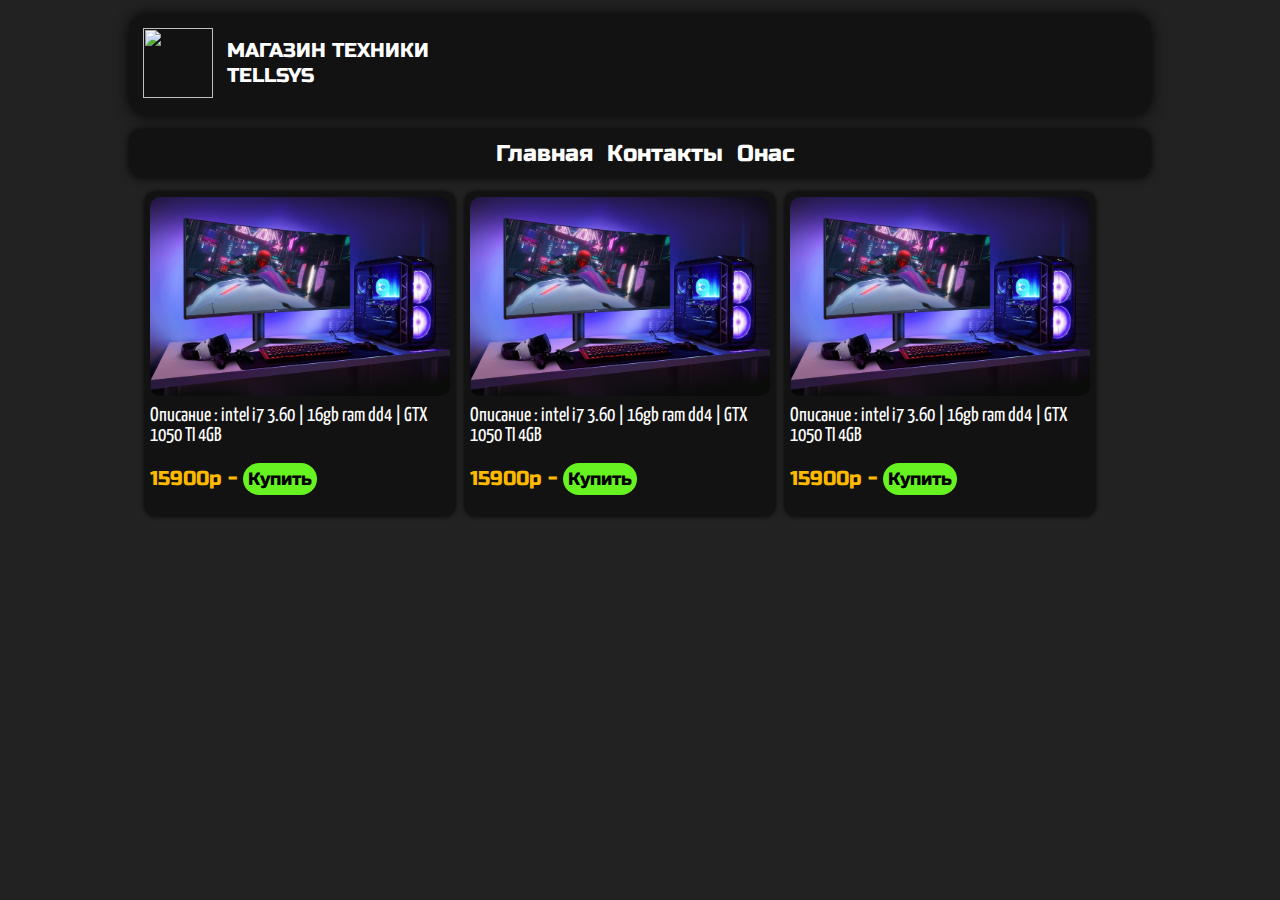
==== index.html @ 4edd5b3f "Add files via upload" ====
<html>
<head>
	<meta charset="utf-8">
	<title>МАГАЗИН ТЕХНИКИ</title>
	<link rel="stylesheet" type="text/css" href="style/style.css">
	<link rel="stylesheet" type="text/css" href="fonts/fonts.css">
	<meta name="viewport" content="width=device-width" />
</head>
<body>
	<div class="menu">
		<table>
			<td>
				<img id="logo" src="https://howdyho.net/media/images/logo.png">
			</td>
			<td>
				<div class="name_site">
					МАГАЗИН ТЕХНИКИ <br>TELLSYS 
				</div>
			</td>
		</table>
	</div>	

		<div class="sitebar">
			<a id="menu_gs" href="index.html">Главная</a>
			<a id="menu_gs" href="contact.html">Контакты</a>
			<a id="menu_gs" href="#">Онас</a>
		</div>

		<div class="kotolog">
 				<div class="tovar">
					<img id="t_img" src="img/pc.jpg"><br>
					<div id="bio_t">
						Описание : intel i7 3.60 | 16gb ram dd4 | GTX 1050 TI 4GB
				</div>
					<p id="price">15900р - <a id="buy_butt" href="#">Купить</a></p>
					</div>

 				<div class="tovar">
					<img id="t_img" src="img/pc.jpg"><br>
						<div id="bio_t">
							Описание : intel i7 3.60 | 16gb ram dd4 | GTX 1050 TI 4GB
				</div>
					<p id="price">15900р - <a id="buy_butt" href="#">Купить</a></p>
				</div>

				 <div class="tovar">
					<img id="t_img" src="img/pc.jpg"><br>
						<div id="bio_t">
							Описание : intel i7 3.60 | 16gb ram dd4 | GTX 1050 TI 4GB
				</div>
					<p id="price">15900р - <a id="buy_butt" href="#">Купить</a></p>
				</div>

		</div>
		
</body>
</html>
---- style/style.css ----
body {
	background: #222222;
	margin-top:15px ;
	-webkit-tap-highlight-color: transparent;

}

.name_site {
	color: white;
	font-size: 20px;
	font-family: 'Russo One', sans-serif;
	margin-left: 10px;
}


.menu {
	background: #121212;
	width: 1000px;
	margin: 0 auto;
	height: 80px;
	padding: 10px;
	border-radius: 15px;
	box-shadow: 0 0 15px black;
	margin: 0 auto;

}

#logo {
	width: 70px;
}

.kotolog {
	margin:  auto;
	width: 1000px;
	margin-top: 10px;
}

.sitebar {
	background:  #121212;
	margin: 0 auto;
	width: 1000px;
	margin-top: 15px;
	padding: 10px;
	border-radius: 10px;
	box-shadow: 0 0 10px black;
	text-align: center;

}

.c_1 {
	width: 900px;
	margin: 0 auto;

}

#t_img {
	width: 300px;
	border-radius: 10px;
	margin-top:5px ;
	margin: 0 auto;
}

.tovar {
	width: 300px;
	padding: 5px;
	border-radius: 10px;
	background: #121212;
	float: left;
	margin-bottom: 20px;
	margin: 5px;
	box-shadow: 0 0 5px black;
	transition: 0.2s;
}

.tovar:hover {
	box-shadow: 0 0 10px black;
}

#bio_t {
	color: white;
	font-size: 20px;
	font-family: 'Yanone Kaffeesatz', sans-serif;
	margin-top:10px;
}

#price {
	color: #FDB900;
	font-family: 'Russo One', sans-serif;
	font-size: 20px;
}

#buy_butt {
	color: black;
	text-decoration: none;
	background: #66F321;
	padding-top: 5px;
	font-size: 18px;
	padding-bottom: 5px;
	padding-left: 5px;
	padding-right: 5px;
	border-radius: 100px;
	transition: 0.2s;

}

#buy_butt:hover {
	background: #53ff00;
	color: white;
	text-shadow: 0 0 5px black;
}

#menu_gs {
	color: white;
	font-size: 23px;
	text-decoration: none;
	margin-left:10px ;
	font-family: 'Russo One', sans-serif;
	transition: 0.2s;
}
#menu_gs:hover {
	color: FC9700;
}
@media screen and (max-width : 480px) {
	.menu {
		width: 290px;
		height:70px;
	}

	.tovar {
		width:290px;
		margin-bottom: 10px;
		margin:0 auto;
        margin-bottom:10px;
	}

	.sitebar {
		width: 290px;
	}

	.kotolog {
		width: 300px;
	}

	#menu_gs {
		font-size: 22px;
	}

	#menu_gs {
		font-size:20px;
	}

	.name_site {
		font-size:21px;
	}

	#logo {
		width:60px;
	}

	#t_img {
		width:290px;
	}
}
---- fonts/fonts.css ----
@import url('https://fonts.googleapis.com/css2?family=Russo+One&display=swap');

@import url('https://fonts.googleapis.com/css2?family=Yanone+Kaffeesatz&display=swap');
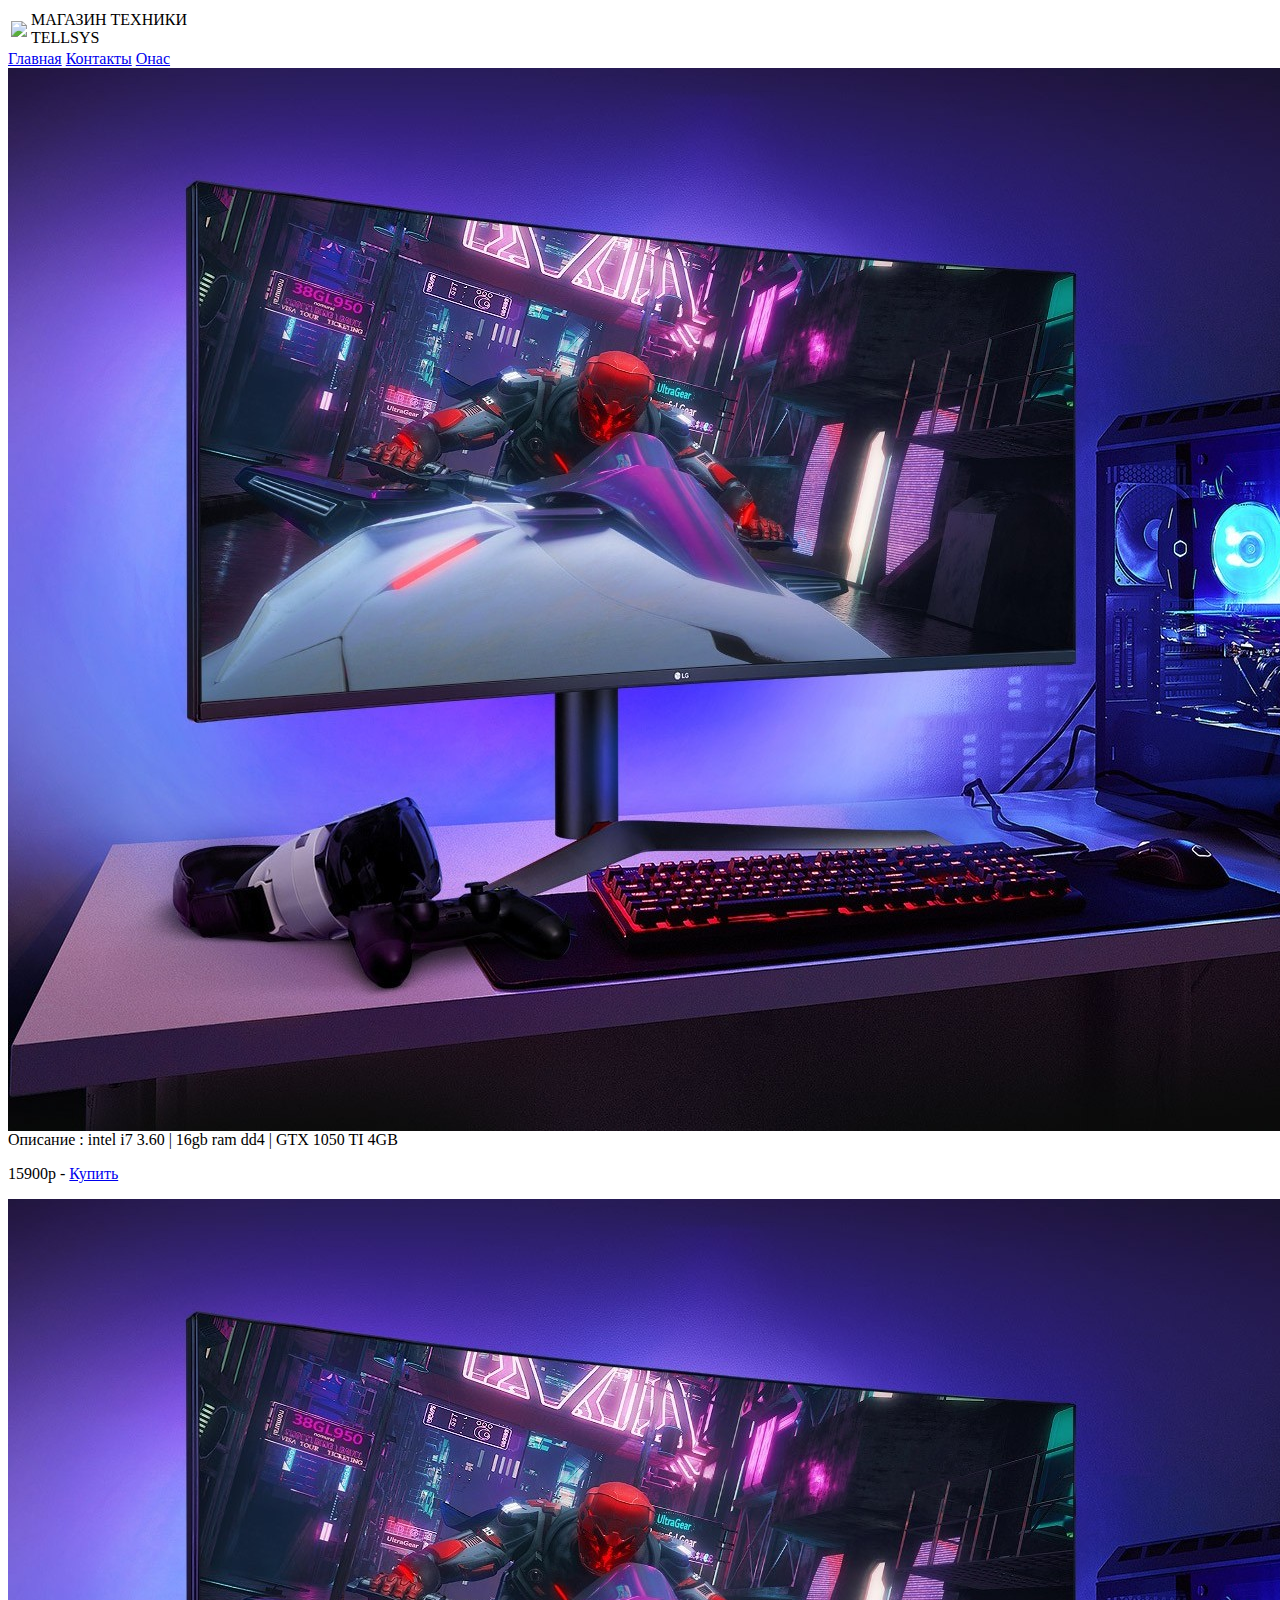
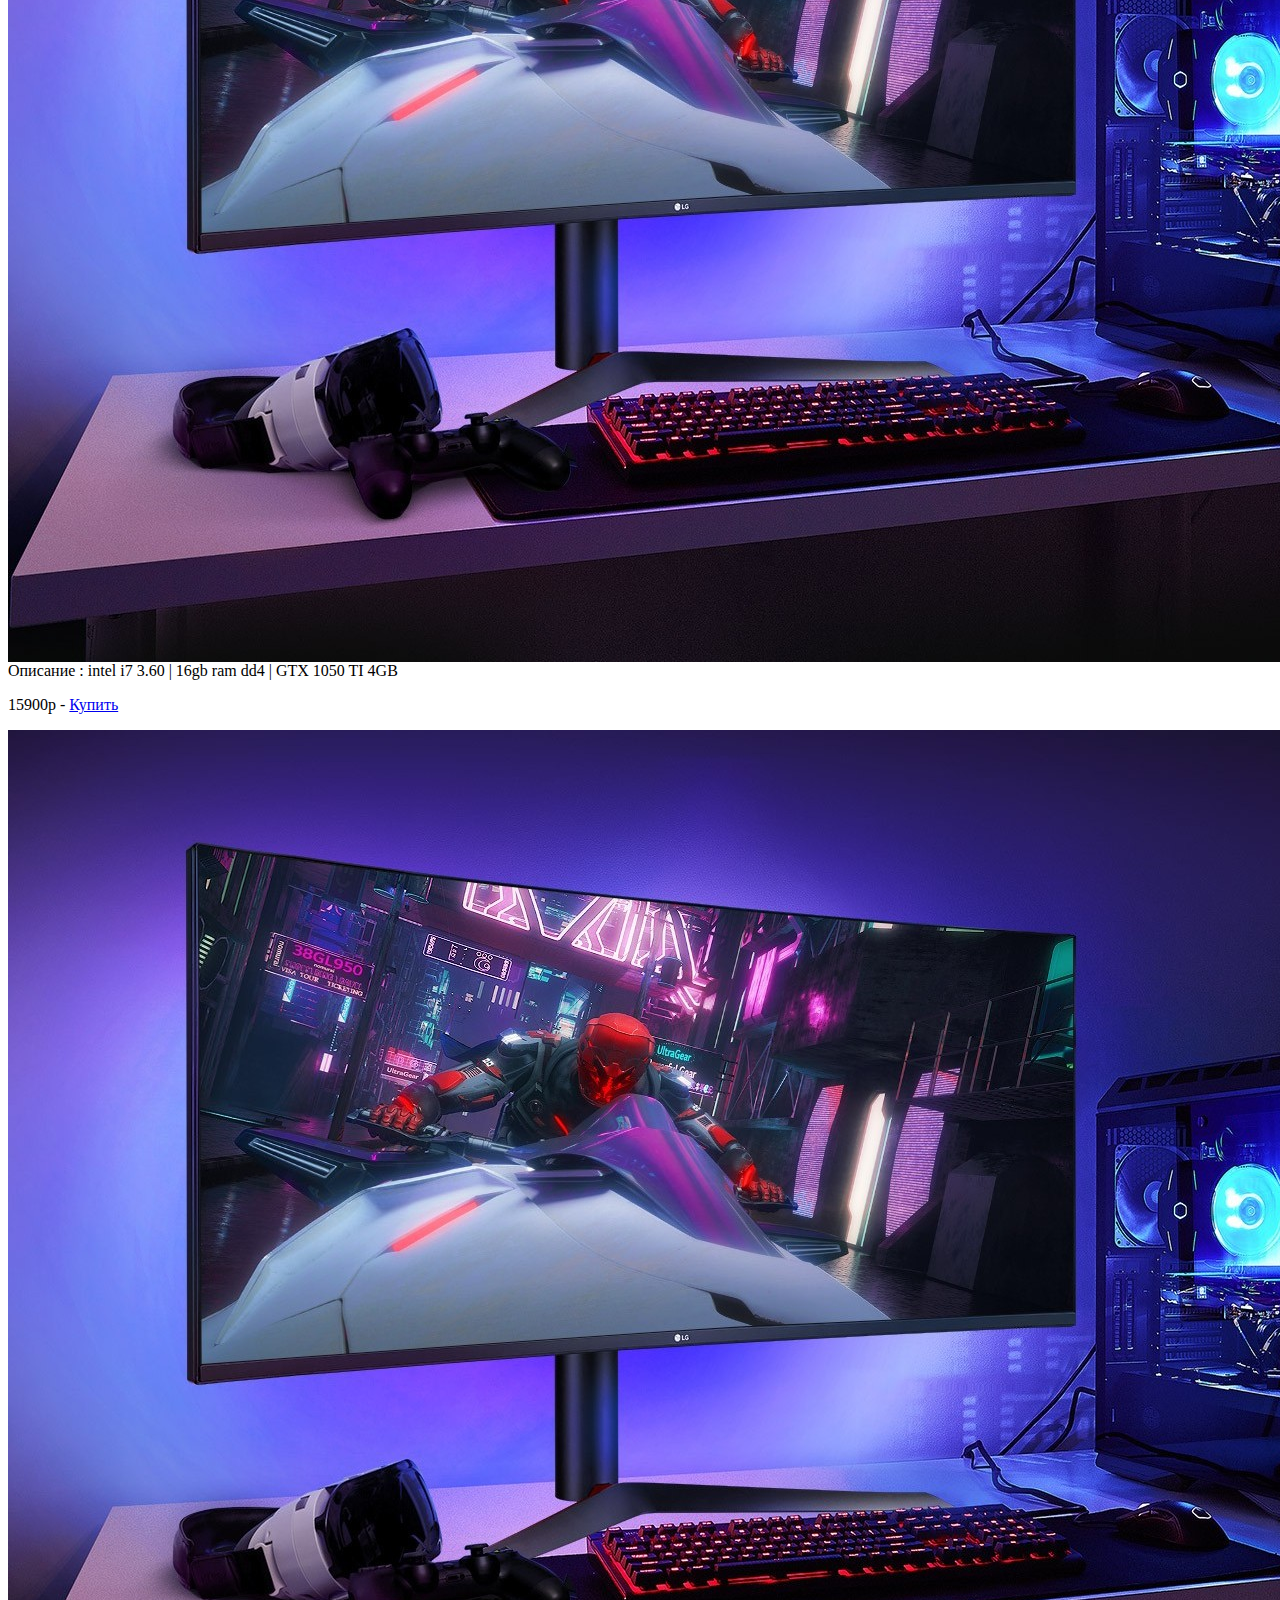
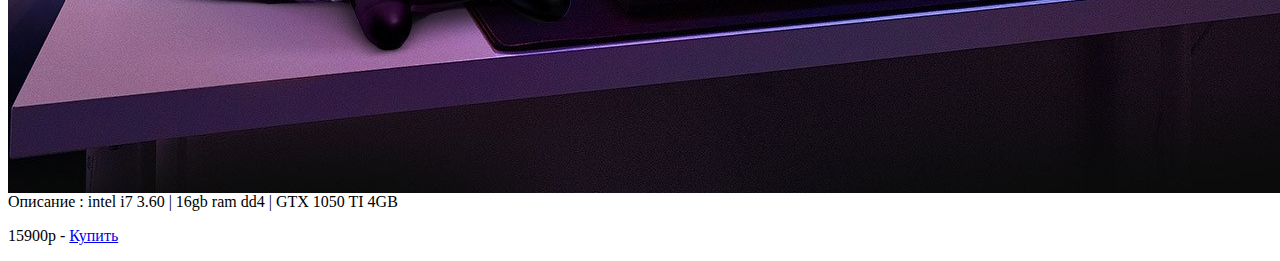
==== commit c7a6f40f: "Add files via upload" ====
--- a/index.html
+++ b/index.html
@@ -32,7 +32,7 @@
 					<div id="bio_t">
 						Описание : intel i7 3.60 | 16gb ram dd4 | GTX 1050 TI 4GB
 				</div>
-					<p id="price">15900р - <a id="buy_butt" href="#">Купить</a></p>
+					<p id="price">15900р - <a id="buy_butt" href="https://forms.gle/sGSMzTS9NNdFbBVn8">Купить</a></p>
 					</div>
 
  				<div class="tovar">
@@ -40,7 +40,7 @@
 						<div id="bio_t">
 							Описание : intel i7 3.60 | 16gb ram dd4 | GTX 1050 TI 4GB
 				</div>
-					<p id="price">15900р - <a id="buy_butt" href="#">Купить</a></p>
+					<p id="price">15900р - <a id="buy_butt" href="https://forms.gle/sGSMzTS9NNdFbBVn8">Купить</a></p>
 				</div>
 
 				 <div class="tovar">
@@ -48,7 +48,7 @@
 						<div id="bio_t">
 							Описание : intel i7 3.60 | 16gb ram dd4 | GTX 1050 TI 4GB
 				</div>
-					<p id="price">15900р - <a id="buy_butt" href="#">Купить</a></p>
+					<p id="price">15900р - <a id="buy_butt" href="https://forms.gle/sGSMzTS9NNdFbBVn8">Купить</a></p>
 				</div>
 
 		</div>
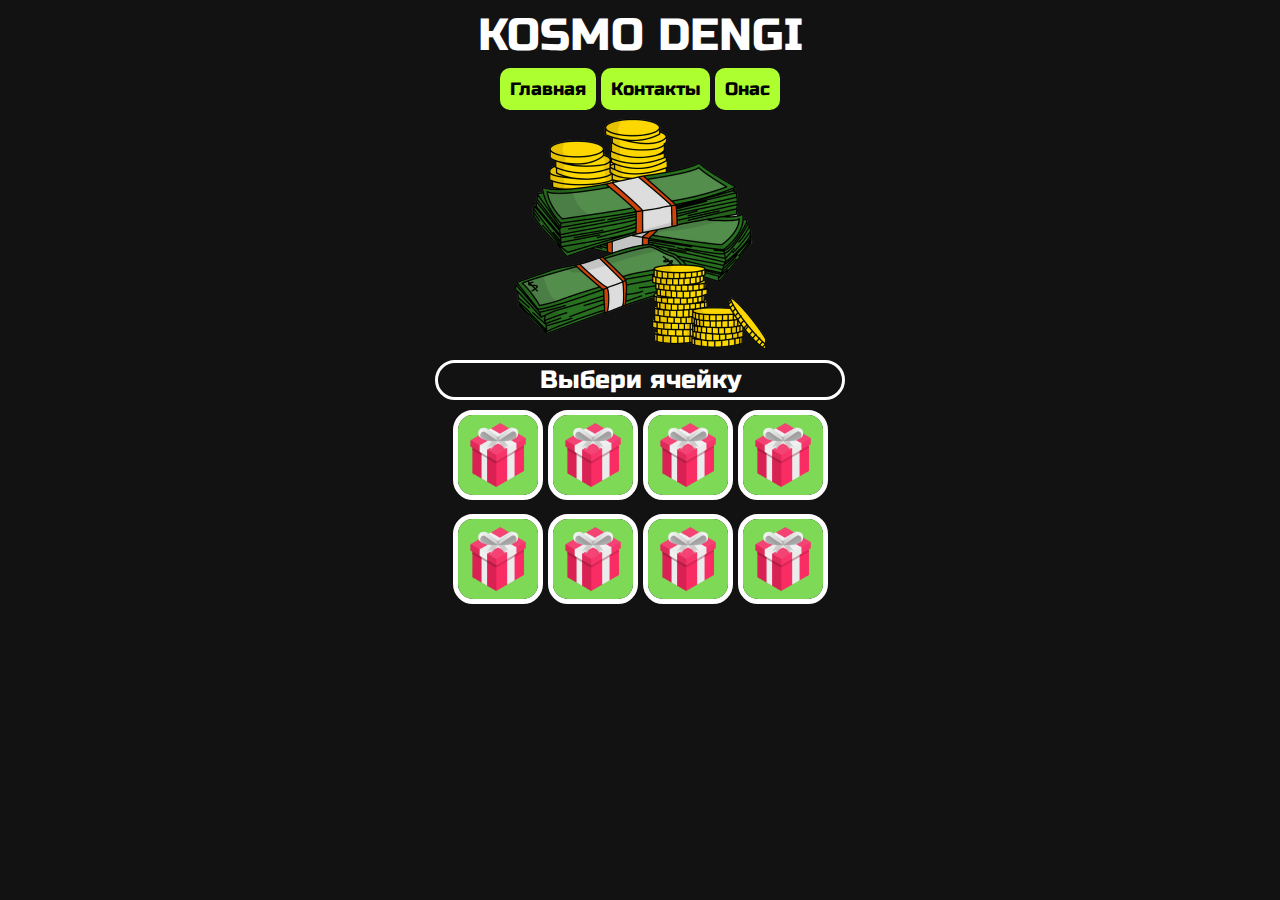
==== commit 762c3691: "Add files via upload" ====
--- a/index.html
+++ b/index.html
@@ -1,57 +1,41 @@
+<!DOCTYPE html>
 <html>
 <head>
 	<meta charset="utf-8">
-	<title>МАГАЗИН ТЕХНИКИ</title>
-	<link rel="stylesheet" type="text/css" href="style/style.css">
-	<link rel="stylesheet" type="text/css" href="fonts/fonts.css">
+	<title>ПОЛУЧИ СВОИ ДЕНЬГИ</title>
+	<link rel="stylesheet" type="text/css" href="css/style.css">
+	<link rel="stylesheet" type="text/css" href="fonts/font.css">
 	<meta name="viewport" content="width=device-width" />
+
 </head>
 <body>
+
+	<div class="name_site">KOSMO DENGI</div>
+	
 	<div class="menu">
-		<table>
-			<td>
-				<img id="logo" src="https://howdyho.net/media/images/logo.png">
-			</td>
-			<td>
-				<div class="name_site">
-					МАГАЗИН ТЕХНИКИ <br>TELLSYS 
-				</div>
-			</td>
-		</table>
-	</div>	
+		<a id="href" href="index.html">Главная</a>	
+		<a id="href" href="#">Контакты</a>	
+		<a id="href" href="#">Онас</a>	
+	</div>
 
-		<div class="sitebar">
-			<a id="menu_gs" href="index.html">Главная</a>
-			<a id="menu_gs" href="contact.html">Контакты</a>
-			<a id="menu_gs" href="#">Онас</a>
-		</div>
+		<img id="mimg" src="img/money.png">
 
-		<div class="kotolog">
- 				<div class="tovar">
-					<img id="t_img" src="img/pc.jpg"><br>
-					<div id="bio_t">
-						Описание : intel i7 3.60 | 16gb ram dd4 | GTX 1050 TI 4GB
-				</div>
-					<p id="price">15900р - <a id="buy_butt" href="https://forms.gle/sGSMzTS9NNdFbBVn8">Купить</a></p>
-					</div>
+	<div class="bas">Выбери ячейку</div>
 
- 				<div class="tovar">
-					<img id="t_img" src="img/pc.jpg"><br>
-						<div id="bio_t">
-							Описание : intel i7 3.60 | 16gb ram dd4 | GTX 1050 TI 4GB
-				</div>
-					<p id="price">15900р - <a id="buy_butt" href="https://forms.gle/sGSMzTS9NNdFbBVn8">Купить</a></p>
-				</div>
+	<div class="table">
+		<center>
+			<a href="money.html"><img id="butt_priz" src="img/butt.png"></a>
+			<a href="money.html"><img id="butt_priz" src="img/butt.png"></a>
+			<a href="money.html"><img id="butt_priz" src="img/butt.png"></a>
+			<a href="money.html"><img id="butt_priz" src="img/butt.png"></a>
+			<br>
+			<a href="money.html"><img id="butt_priz" src="img/butt.png"></a>
+			<a href="money.html"><img id="butt_priz" src="img/butt.png"></a>
+			<a href="money.html"><img id="butt_priz" src="img/butt.png"></a>
+			<a href="money.html"><img id="butt_priz" src="img/butt.png"></a>
 
-				 <div class="tovar">
-					<img id="t_img" src="img/pc.jpg"><br>
-						<div id="bio_t">
-							Описание : intel i7 3.60 | 16gb ram dd4 | GTX 1050 TI 4GB
-				</div>
-					<p id="price">15900р - <a id="buy_butt" href="https://forms.gle/sGSMzTS9NNdFbBVn8">Купить</a></p>
-				</div>
+		</center>
+	</div>
 
-		</div>
-		
 </body>
 </html>--- a/css/style.css
+++ b/css/style.css
@@ -0,0 +1,153 @@
+body {
+	background-color: #121212;
+	font-family: 'Russo One', sans-serif;
+	-webkit-tap-highlight-color: transparent;
+}
+
+.name_site {
+	color: white;
+	font-size: 45px;
+	width: 700px;
+	margin: 0 auto;
+	text-align: center;
+}
+
+.menu {
+	width: 700px;
+	margin: 0 auto;
+	text-align: center;
+	margin-top: 15px;
+}
+
+#href {
+	color: black;
+	font-size: 18px;
+	border-radius: 10px;
+	text-decoration: none;
+	background-color: greenyellow;
+	padding: 10px;
+}
+
+
+#mimg {
+	width: 250px;
+	display: block;
+    margin-left: auto;
+    margin-right: auto;
+    margin-top: 10px;
+}
+
+.bas {
+	color: white;
+	font-size: 25px;
+	width: 400px;
+	margin: 0 auto;
+	text-align: center;
+	border: 3px solid white;
+	padding: 2px;
+	border-radius: 100px;
+}
+
+.table {
+	width: 500px;
+	margin: 0 auto;
+	display: block;
+    margin-left: auto;
+    margin-right: auto;
+}
+
+#butt_priz {
+	width: 80px;
+	border-radius: 20px;
+	border: 5px solid white;
+    margin-top: 10px;
+}
+
+.vashpriz {
+	color: white;
+	font-size: 25px;
+	text-align: center;
+	margin-top: 10px;
+}
+
+#prizimg {
+	width: 100px;
+	border-radius: 10px;
+	box-shadow: 0 0 15px black;
+}
+
+.ha5 {
+	color: black;
+	text-align: center;
+	padding: 10px;
+	border-radius: 10px;
+	background-color: greenyellow;
+	width: 110px;
+	margin: 0 auto;
+}
+
+.b_give {
+	width: 700px;
+	margin: 0 auto;
+	text-align: center;
+	margin-top: 10px;
+}
+
+#pol {
+	color: black;
+	font-size: 25px;
+	background-color: greenyellow;
+	padding: 5px;
+	border-radius:40px;
+	text-decoration: none;
+}
+
+.Pfwwa {
+	color: white;
+	font-size: 25px;
+	text-align: center;
+}
+@media screen and (max-width: 480px) {
+	.name_site {
+		width: 350px;
+	}
+
+	.menu {
+		width: 350px;
+	}
+
+	#href {
+		font-size: 22px;
+	}
+
+	.bas {
+		width: 350px;
+		font-size: 35px;
+		border: 5px solid white;
+	}
+
+	.table {
+		width: 400px;
+	}
+
+	#butt_priz {
+		width: 80px;
+	}
+
+	.vashpriz {
+		font-size: 30px;
+	}
+
+	.ha5 {
+		font-size: 25px;
+		width: 150px;
+	}
+
+	#prizimg {
+		width: 150px;
+	}
+
+	.b_give {
+		width: 300px;
+	}
+}--- a/fonts/font.css
+++ b/fonts/font.css
@@ -0,0 +1 @@
+@import url('https://fonts.googleapis.com/css2?family=Russo+One&display=swap');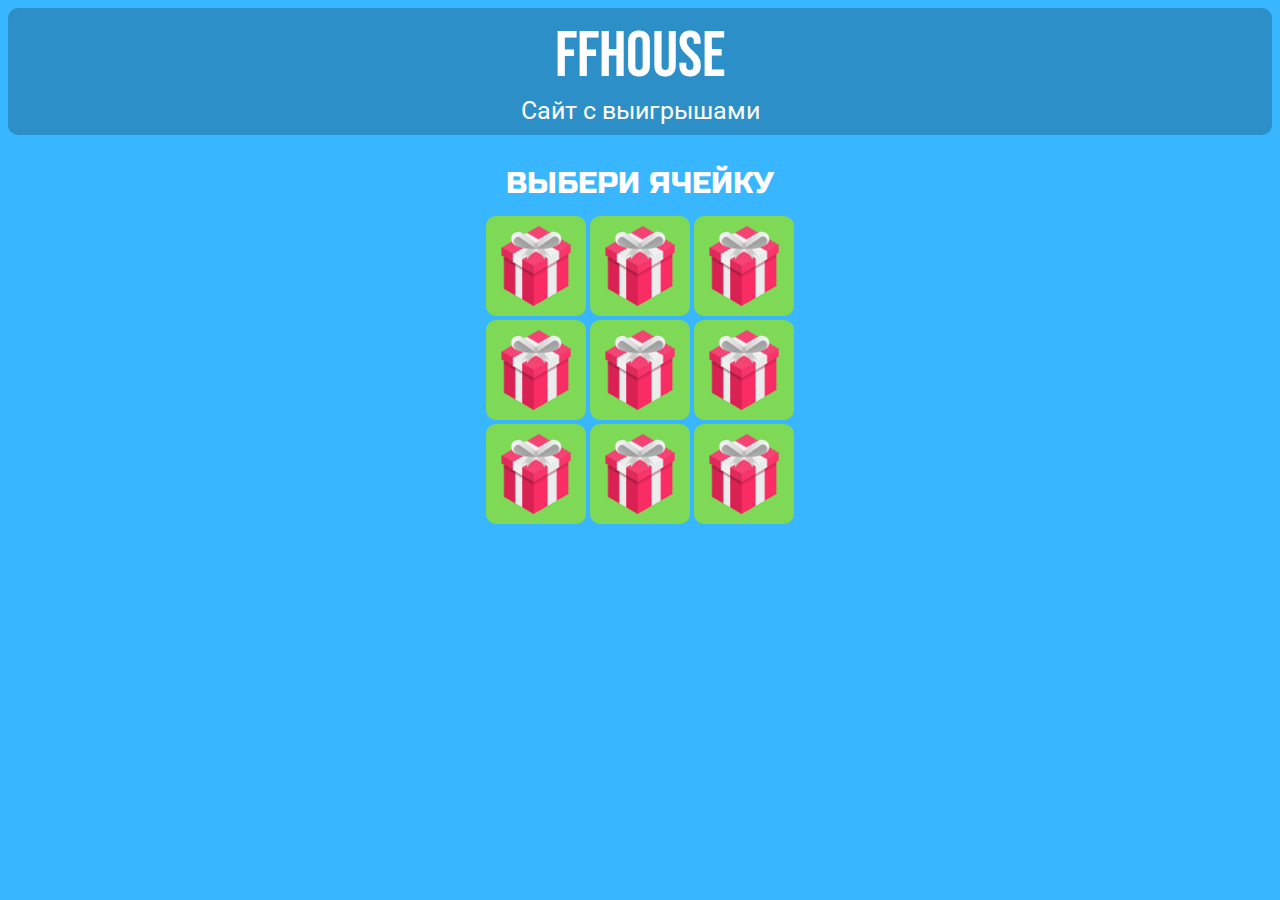
==== commit 7dbdb8b1: "Add files via upload" ====
--- a/index.html
+++ b/index.html
@@ -2,40 +2,34 @@
 <html>
 <head>
 	<meta charset="utf-8">
-	<title>ПОЛУЧИ СВОИ ДЕНЬГИ</title>
+	<title>САЙТ С РОЗЫГРЫШАМИ</title>
 	<link rel="stylesheet" type="text/css" href="css/style.css">
-	<link rel="stylesheet" type="text/css" href="fonts/font.css">
+	<link rel="stylesheet" type="text/css" href="fonts/fonts.css">
 	<meta name="viewport" content="width=device-width" />
 
 </head>
 <body>
 
-	<div class="name_site">KOSMO DENGI</div>
-	
-	<div class="menu">
-		<a id="href" href="index.html">Главная</a>	
-		<a id="href" href="#">Контакты</a>	
-		<a id="href" href="#">Онас</a>	
-	</div>
+<div class="gsit">
+	<div class="name_site">FFHOUSE</div>
+	<div class="pod_name">Сайт с выигрышами</div>
+</div>
 
-		<img id="mimg" src="img/money.png">
+<div class="v_yea">ВЫБЕРИ ЯЧЕЙКУ</div>
 
-	<div class="bas">Выбери ячейку</div>
-
-	<div class="table">
-		<center>
-			<a href="money.html"><img id="butt_priz" src="img/butt.png"></a>
-			<a href="money.html"><img id="butt_priz" src="img/butt.png"></a>
-			<a href="money.html"><img id="butt_priz" src="img/butt.png"></a>
-			<a href="money.html"><img id="butt_priz" src="img/butt.png"></a>
-			<br>
-			<a href="money.html"><img id="butt_priz" src="img/butt.png"></a>
-			<a href="money.html"><img id="butt_priz" src="img/butt.png"></a>
-			<a href="money.html"><img id="butt_priz" src="img/butt.png"></a>
-			<a href="money.html"><img id="butt_priz" src="img/butt.png"></a>
-
-		</center>
-	</div>
+<div class="box_block">
+	<a href="priz.html"><img id="img_box" src="img/box.png"></a>
+	<a href="priz.html"><img id="img_box" src="img/box.png"></a>
+	<a href="priz.html"><img id="img_box" src="img/box.png"></a>
+	<br>
+	<a href="priz.html"><img id="img_box" src="img/box.png"></a>
+	<a href="priz.html"><img id="img_box" src="img/box.png"></a>
+	<a href="priz.html"><img id="img_box" src="img/box.png"></a>
+	<br>
+	<a href="priz.html"><img id="img_box" src="img/box.png"></a>
+	<a href="priz.html"><img id="img_box" src="img/box.png"></a>
+	<a href="priz.html"><img id="img_box" src="img/box.png"></a>
+</div>
 
 </body>
 </html>--- a/css/style.css
+++ b/css/style.css
@@ -1,153 +1,105 @@
 body {
-	background-color: #121212;
-	font-family: 'Russo One', sans-serif;
-	-webkit-tap-highlight-color: transparent;
+	background: #38B6FF;
 }
 
 .name_site {
 	color: white;
-	font-size: 45px;
-	width: 700px;
-	margin: 0 auto;
+	font-family: 'Bebas Neue', cursive;
 	text-align: center;
+	font-size: 65px;
 }
 
-.menu {
+.pod_name {
+	text-align: center;
+	color: white;
+	font-family: 'Roboto', sans-serif;
+	font-size: 25px;
+}
+
+.gsit {
+	background: #2C8FC8;
+	padding: 10px;
+	border-radius: 10px;
+}
+
+.v_yea {
+	color: white;
+	font-size: 30px;
+	text-align: center;
+	font-family: 'Russo One', sans-serif;
+	margin-top: 30px;
+}
+
+#img_box {
+	width: 100px;
+	margin: auto;
+	border-radius: 10px;
+	transition: 0.2s;
+}
+
+#img_box:hover {
+	opacity: 90%;
+	border-radius: 20px;
+}
+
+.box_block {
 	width: 700px;
 	margin: 0 auto;
 	text-align: center;
 	margin-top: 15px;
 }
 
-#href {
-	color: black;
-	font-size: 18px;
+#img_box2 {
+	width: 100px;
+	margin: auto;
+	background: white;
+	padding: 10px;
 	border-radius: 10px;
-	text-decoration: none;
-	background-color: greenyellow;
-	padding: 10px;
+	transition: 0.2s;
 }
 
-
-#mimg {
-	width: 250px;
-	display: block;
-    margin-left: auto;
-    margin-right: auto;
-    margin-top: 10px;
+#img_box2:hover {
+	opacity: 90%;
+	border-radius: 20px;
 }
 
-.bas {
-	color: white;
-	font-size: 25px;
-	width: 400px;
-	margin: 0 auto;
-	text-align: center;
-	border: 3px solid white;
-	padding: 2px;
-	border-radius: 100px;
-}
-
-.table {
-	width: 500px;
-	margin: 0 auto;
-	display: block;
-    margin-left: auto;
-    margin-right: auto;
-}
-
-#butt_priz {
-	width: 80px;
-	border-radius: 20px;
-	border: 5px solid white;
-    margin-top: 10px;
-}
-
-.vashpriz {
-	color: white;
-	font-size: 25px;
-	text-align: center;
-	margin-top: 10px;
-}
-
-#prizimg {
-	width: 100px;
-	border-radius: 10px;
-	box-shadow: 0 0 15px black;
-}
-
-.ha5 {
-	color: black;
-	text-align: center;
-	padding: 10px;
-	border-radius: 10px;
-	background-color: greenyellow;
-	width: 110px;
-	margin: 0 auto;
-}
-
-.b_give {
+.box_block2 {
 	width: 700px;
 	margin: 0 auto;
 	text-align: center;
-	margin-top: 10px;
+	margin-top: 15px;
 }
 
-#pol {
-	color: black;
+.desp {
+	color: white;
+	font-family: 'Oswald', sans-serif;
+	text-align: center;
 	font-size: 25px;
-	background-color: greenyellow;
-	padding: 5px;
-	border-radius:40px;
-	text-decoration: none;
 }
 
-.Pfwwa {
+#otp {
 	color: white;
+	background: #0DC143;
+	text-decoration: none;
+	padding: 10px;
 	font-size: 25px;
+	border-radius: 50px;
+	font-family: 'Russo One', sans-serif;
+	box-shadow: 0 0 5px black;
+
+}
+
+.gaqq {
 	text-align: center;
+	margin-top: 15px;
 }
+
 @media screen and (max-width: 480px) {
-	.name_site {
-		width: 350px;
-	}
-
-	.menu {
-		width: 350px;
-	}
-
-	#href {
-		font-size: 22px;
-	}
-
-	.bas {
-		width: 350px;
-		font-size: 35px;
-		border: 5px solid white;
-	}
-
-	.table {
+	.box_block {
 		width: 400px;
 	}
 
-	#butt_priz {
-		width: 80px;
-	}
-
-	.vashpriz {
-		font-size: 30px;
-	}
-
-	.ha5 {
-		font-size: 25px;
-		width: 150px;
-	}
-
-	#prizimg {
-		width: 150px;
-	}
-
-	.b_give {
-		width: 300px;
+	.box_block2 {
+		width: 400px;
 	}
 }--- a/fonts/fonts.css
+++ b/fonts/fonts.css
@@ -0,0 +1,7 @@
+@import url('https://fonts.googleapis.com/css2?family=Bebas+Neue&display=swap');
+
+@import url('https://fonts.googleapis.com/css2?family=Roboto:wght@300&display=swap');
+
+@import url('https://fonts.googleapis.com/css2?family=Russo+One&display=swap');
+
+@import url('https://fonts.googleapis.com/css2?family=Oswald:wght@300&display=swap');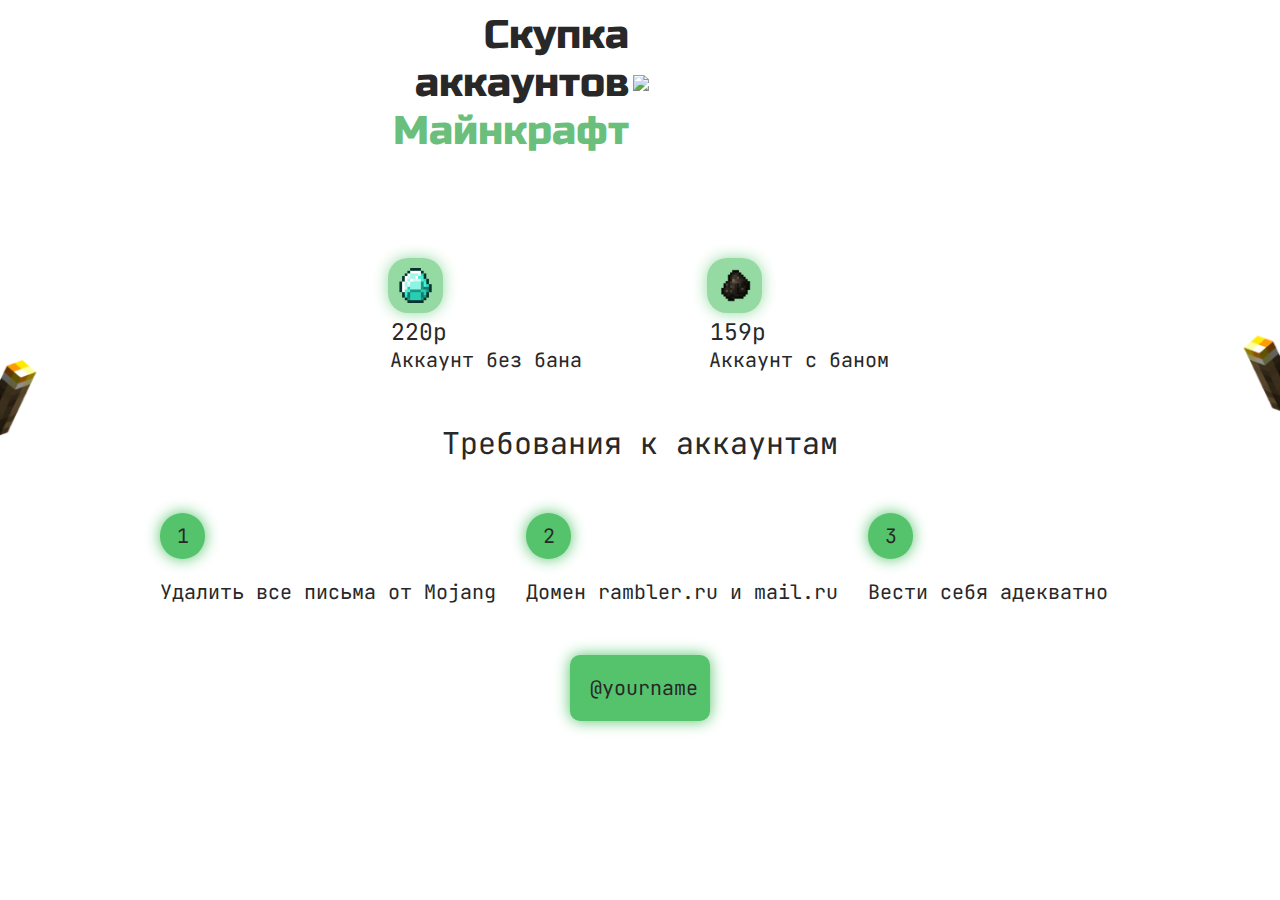
==== commit 4885a2c9: "Add files via upload" ====
--- a/index.html
+++ b/index.html
@@ -2,34 +2,60 @@
 <html>
 <head>
 	<meta charset="utf-8">
-	<title>САЙТ С РОЗЫГРЫШАМИ</title>
-	<link rel="stylesheet" type="text/css" href="css/style.css">
-	<link rel="stylesheet" type="text/css" href="fonts/fonts.css">
+	<title>Работа</title>
+	<link rel="stylesheet" type="text/css" href="style/style.css">
+	<link rel="stylesheet" type="text/css" href="style/font.css">
 	<meta name="viewport" content="width=device-width" />
-
 </head>
 <body>
 
-<div class="gsit">
-	<div class="name_site">FFHOUSE</div>
-	<div class="pod_name">Сайт с выигрышами</div>
+<div class="site_teg">
+	<div class="text_teg">
+		<table>
+			<td>
+				Скупка<br>
+				аккаунтов<br>
+				<div class="minecraft">Майнкрафт</div> 
+			</td>
+			<td><img id="photo_1" src="http://pngimg.com/uploads/minecraft/minecraft_PNG63.png"></td>
+		</table>
+	</div>
 </div>
 
-<div class="v_yea">ВЫБЕРИ ЯЧЕЙКУ</div>
 
-<div class="box_block">
-	<a href="priz.html"><img id="img_box" src="img/box.png"></a>
-	<a href="priz.html"><img id="img_box" src="img/box.png"></a>
-	<a href="priz.html"><img id="img_box" src="img/box.png"></a>
-	<br>
-	<a href="priz.html"><img id="img_box" src="img/box.png"></a>
-	<a href="priz.html"><img id="img_box" src="img/box.png"></a>
-	<a href="priz.html"><img id="img_box" src="img/box.png"></a>
-	<br>
-	<a href="priz.html"><img id="img_box" src="img/box.png"></a>
-	<a href="priz.html"><img id="img_box" src="img/box.png"></a>
-	<a href="priz.html"><img id="img_box" src="img/box.png"></a>
+<div class="price">
+		<div class="p_1">
+			<img class="p_photo" src="img/diamond.png">
+			<div class="price_acc">220р</div>
+			<div class="p_desp">Аккаунт без бана</div>
+		</div>
+
+		<div class="p_2">
+			<img class="p_photo" src="img/ugol.png">
+			<div class="price_acc">159р</div>
+			<div class="p_desp">Аккаунт c баном</div>
+		</div>
 </div>
 
+<div class="trebovaniya">Требования к аккаунтам</div>
+
+<div class="trebovaniya_oss">
+	<div class="trebovaniya_1">
+		<div class="t_n">1</div>
+		<div class="t_d">Удалить все письма от Mojang</div>
+	</div>
+	<div class="trebovaniya_2">
+		<div class="t_n">2</div>
+		<div class="t_d">Домен rambler.ru и mail.ru</div>
+	</div>
+	<div class="trebovaniya_3">
+		<div class="t_n">3</div>
+		<div class="t_d">Вести себя адекватно</div>
+	</div>
+</div>
+
+<div class="sale">
+	<a id="sale_button" href="#"> @yourname </a>
+</div>
 </body>
 </html>--- a/style/style.css
+++ b/style/style.css
@@ -0,0 +1,204 @@
+body {
+	font-family: 'Russo One', sans-serif;
+	background: no-repeat url(../img/bg1.png);
+	background-size:100%;
+	background-attachment: fixed;
+}
+
+.site_teg {
+	width: 500px;
+	margin: 0 auto;
+}
+
+.text_teg {
+	color: #282828;
+	font-size: 40px;
+	text-align: right;
+}
+
+.minecraft {
+	color: #69BF7B;
+}
+
+#photo_1 {
+	width: 300px;
+	margin-left: 0px;
+	display: block;
+}
+
+.p_photo {
+	width: 35px;
+	background: #95DAA3;
+	box-shadow: 0 0 15px #95DAA3;
+	border-radius: 20px;
+	padding: 10px;
+	transition: 0.2s;
+}
+
+.p_photo:hover {
+	background: #4EB364;
+	box-shadow: 0px 0px 10px #4EB364;
+}
+
+.price {
+	width: 505px;
+	margin: 0 auto;
+	margin-top: 100px;
+}
+
+.price_acc {
+	color: #282828;
+	font-size: 23px;
+	margin-left: 3px;
+	font-family: 'JetBrains Mono', monospace;
+
+}
+
+.p_1 {
+	display: inline-block;
+}
+
+.p_2 {
+	display: inline-block;
+	margin-left: 120px;
+}
+
+
+.p_desp {
+	color: #282828;
+	font-size: 20px;
+	margin-left: 2px;
+	font-family: 'JetBrains Mono', monospace;
+}
+
+.trebovaniya {
+	color: #282828;
+	font-size: 30px;
+	width: 500px;
+	margin: 0 auto;
+	font-family: 'JetBrains Mono', monospace;
+	text-align: center;
+	margin-top: 50px;
+	margin-bottom: 50px;
+}
+
+.trebovaniya_oss {
+	width: 1000px;
+	margin-top: 50px;
+	margin-bottom: 50px;
+	margin: 0 auto;
+	font-family: 'JetBrains Mono', monospace;
+}
+
+.t_n {
+	color: #282828;
+	width: 25px;
+	background: #55C36C;
+	box-shadow: 0 0 15px #55C36C;
+	border-radius: 100px;
+	padding: 10px;
+	text-align: center;
+	margin-bottom: 20px;
+}
+
+.trebovaniya_1 {
+	color: #282828;
+	font-size: 20px;
+	display: inline-block;
+	margin-left: 20px;
+}
+
+.trebovaniya_2 {
+	color: #282828;
+	font-size: 20px;
+	display: inline-block;
+	margin-left: 20px;
+}
+
+.trebovaniya_3 {
+	color: #282828;
+	font-size: 20px;
+	display: inline-block;
+	margin-left: 20px;
+}
+
+.sale {
+	font-size: 20px;
+	background: #55C36C;
+	width: 100px;
+	font-family: 'JetBrains Mono', monospace;
+	padding: 20px;
+	border-radius: 10px;
+	box-shadow: 0 0 15px #55C36C;
+	margin: 0 auto;
+	margin-top: 50px;
+	margin-bottom: 50px;
+}
+
+#sale_button {
+	text-decoration: none;
+	color: #282828;
+	transition: 0.2s;
+}
+
+#sale_button:hover {
+	color: #F6F6F6;
+	text-shadow: 0 0 5px black;
+}
+
+@media screen and (max-width : 480px) {
+	body {
+		background-position: center;
+	}
+
+	.site_teg {
+		width: 300px;
+		margin: 0 auto;
+	}
+
+	.trebovaniya {
+		width: 300px;
+	}
+
+	.trebovaniya_oss {
+		width: 300px;
+	}
+
+	.trebovaniya_1 {
+		display: block;
+		margin-bottom: 30px;
+	}
+
+	.trebovaniya_2 {
+		display: block;
+		margin-bottom: 30px;
+	}
+
+	.trebovaniya_3 {
+		display: block;
+		margin-bottom: 30px;
+	}
+
+	#photo_1 {
+		width: 170px;
+	}
+
+	.text_teg {
+		font-size: 30px;
+	}
+
+	.price {
+		width: 300px;
+		display: flex;
+	}
+
+	.p1 {
+		display: inline-block;
+	}
+
+	.p2 {
+		display: inline-block;
+		margin-left: 1px;
+	}
+
+}--- a/style/font.css
+++ b/style/font.css
@@ -0,0 +1,5 @@
+@import url('https://fonts.googleapis.com/css2?family=Russo+One&display=swap');
+
+@import url('https://fonts.googleapis.com/css2?family=JetBrains+Mono:wght@500&display=swap');
+
+@import url('https://fonts.googleapis.com/css2?family=Rubik+Mono+One&display=swap');